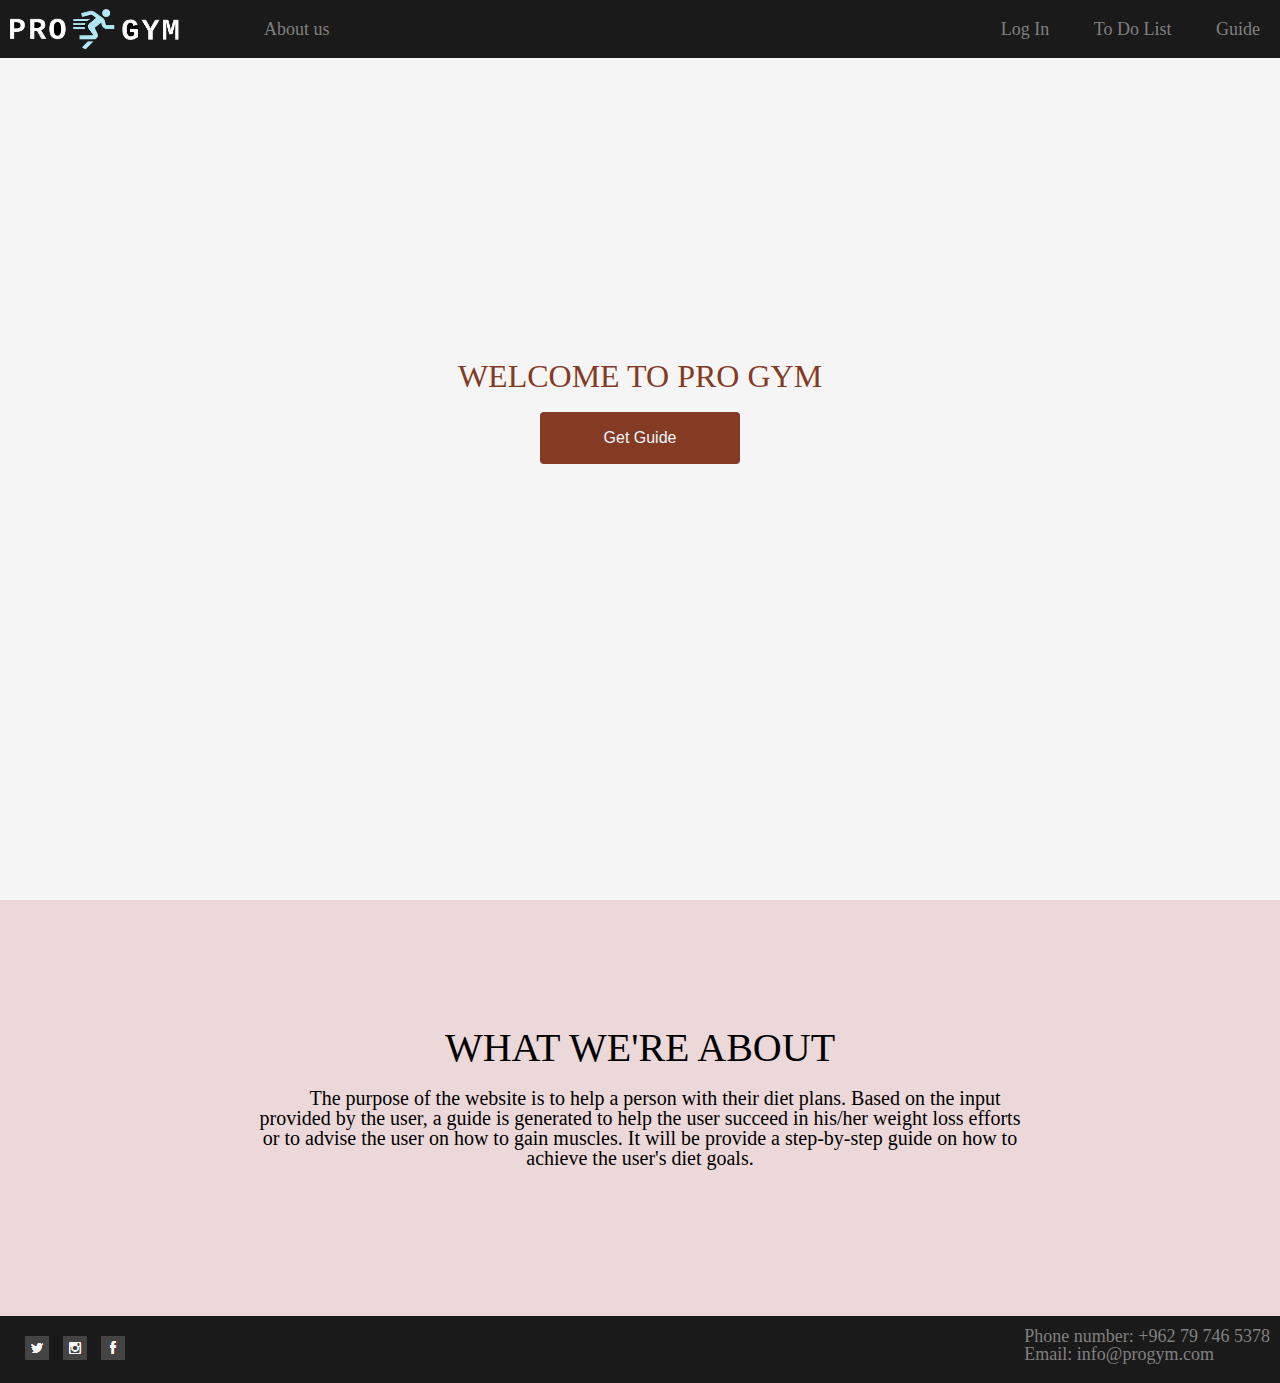
==== html/index.html @ f0676a06 "fix css todolist" ====
<!DOCTYPE html>
<html lang="en">
    <head>
    <link rel="stylesheet" href="../css/reset.css" />
    <link rel="stylesheet" href="../css/style.css" />
  </head>
  <body>
    <header>
      <nav id="allNav">
        <ul id="nav">
          <a href="./index.html"><li class="brand-name"></li></a>
          <li class="nav-item"><a href="./AbouUs.html">About us</a></li>
          <ul class="nav-right">
            <li><a id="login-logout" onclick="loginLogout()">Login </a></li>
            <li><a href="./toDoList.html">To Do List </a> </li>
            <li><a href="./guide.html">Guide</a></li>
          </ul>
        </ul>
      </ul>
    </nav>
  </header>
  <main id="indexMain">
    <div id="heading">
      <h1>WELCOME TO PRO GYM</h1>
      <button id="getGuideBtn">
        <span><a style="color: aliceblue; text-decoration: none" href="./guide.html">
            Get Guide</a></span>
      </button>
    </div>
    <ul class="slideshow">
      <li></li>
      <li></li>
      <li></li>
    </ul>
    <!-- <div id = "info">
            <p id = "description"></p>
        </div> -->
      <div id="websiteDescription">
        <h3>
          WHAT WE'RE ABOUT
          <p id="paraDescription">
            The purpose of the website is to help a person with their diet
            plans. Based on the input provided by the user, a guide is generated
            to help the user succeed in his/her weight loss efforts or to advise
            the user on how to gain muscles. It will be provide a step-by-step
            guide on how to achieve the user's diet goals.
          </p>
        </h3>
      </div>
    </main>
    <footer>
      <ul id="aboutUs">
        <!-- <li><a href="./AbouUs.html">About Us</a></li> -->
        <a href="https://www.twitter.com"><li> <img src="../image/twit-icon.png" alt=""></li></a>
        <a href="https://www.instagram.com"><li><img src="../image/insta-icon.png" alt=""></li></a>
        <a href="https://www.facebook.com/"><li><img src="../image/fb-icon.png" alt=""></li></a>
      </ul>
      <ul class="move-right">
        <li>Phone number: +962 79 746 5378</li>
        <li>Email: info@progym.com</li>
      </ul>
    </footer>
    <script src="../js/app.js"></script>

</html>
---- css/style.css ----
html,
body {
  height: 100%;
  position: relative;
}
.footer {
  position: fixed;
  bottom: 0;
  width: 100%;
}
header {
  display: block;
}
header nav {
  position: fixed;
  display: block;
  width: 100%;
  top: 0;
  z-index: 10;
}
#aboutUsFooter{
  position:relative;
}
#nav {
  /* padding:10px; */
}

/* #imageDiv{
    margin-top: -13%;
} */
#nav .brand-name {
  background: url(../image/logo_transparent_trimmedPic.png);
  background-repeat: no-repeat;
  background-size: 200px 100%;
  width: 200px;
}
#heading {
  position: absolute;
  width: 100%;
  text-align: center;
  top: 40%;
  z-index: 1;
  font-size: 2em;
}
#heading h1 {
  width: 38%;
  background: whitesmoke;
  color: #843a23;
  margin: 0 auto;
  text-align: center;
}
#nav,
footer {
  background: #1b1a1a;
}
#nav li,
footer ul {
  display: inline-block;
  padding: 20px;
  vertical-align: middle;
}
#nav li a,
.nav-right,
footer ul a {
  text-decoration: none;
  color: gray;
  cursor: pointer;
}
.nav-right {
  float: right;
  font-size: 18px;
}
.brand-name {
  font-size: 2em;
  font-style: italic;
}
.nav-item {
  font-size: 18px;
}
#getGuideBtn {
  /* background:#634343; */
  background: #843a23;
  color: whitesmoke;
  font-size: 16px;
  margin: 20px;
  width: 200px;
  line-height: 50px;
  border: 0;
  border-radius: 4px;
}
#getGuideBtn span {
  cursor: pointer;
  display: inline-block;
  position: relative;
  transition: 0.5s;
}

#getGuideBtn span:after {
  content: "\00bb";
  position: absolute;
  opacity: 0;
  top: 0;
  right: -20px;
  transition: 0.5s;
}

#getGuideBtn:hover span {
  padding-right: 25px;
}

#getGuideBtn:hover span:after {
  opacity: 1;
  right: 0;
}

#footer {
  position: relative;
}
#nav,
footer {
  background: #1b1a1a;
}

.move-right {
  position: relative;
  color: gray;
  padding: 0;
  margin-right: 10px;
  font-size: 18px;
  transform: translateY(30%);
  float: right;
}
#aboutUs li {
  font-size: 18px;
  display: inline-block;
  padding: 0 5px;
}
#websiteDescription {
  padding: 10%;
  background-color: #ecd8d8;
  font-size: 20px;
  /* height:100vh */
  text-align: center;
}
#websiteDescription h3 {
  font-size: 2em;
  text-align: center;
}
#paraDescription {
  font-size: 0.5em;
  width: 75%;
  margin: 20px auto;
  text-indent: 30px;
}
.slideshow {
  width: 100%;
  height: 100vh;
  /* animation-direction: alternate-reverse; */
  position: relative;
  top: 0;
  left: 0;
  z-index: 0;
  list-style: none;
  margin: 0 auto;
  padding: 0;
  background: whitesmoke;
}
.slideshow li {
  opacity: 1;
  width: 100%;
  height: 100%;
  position: absolute;
  top: 0;
  left: 0;
  background-size: cover;
  background-position: 50% 50%;
  background-repeat: no-repeat;
  opacity: 0;
  z-index: 0;
  animation: imageAnimation 24s linear infinite;
}
#info p {
  opacity: 0;
  margin: 1.5em;
  text-align: center;
  animation: textAnimation 24s linear infinite;
}
.slideshow li:nth-child(1) {
  background-image: url(https://images.unsplash.com/photo-1488459716781-31db52582fe9?ixid=MXwxMjA3fDB8MHxwaG90by1wYWdlfHx8fGVufDB8fHw%3D&ixlib=rb-1.2.1&auto=format&fit=crop&w=1350&q=80);
}
.slideshow li:nth-child(2) {
  opacity: 0;
  animation-delay: 8s;
  background-image: url(https://images.unsplash.com/photo-1558611848-73f7eb4001a1?ixid=MXwxMjA3fDB8MHxwaG90by1wYWdlfHx8fGVufDB8fHw%3D&ixlib=rb-1.2.1&auto=format&fit=crop&w=1351&q=80);
}
.slideshow li:nth-child(3) {
  opacity: 0;
  animation-delay: 16s;
  background-image: url(https://images.unsplash.com/photo-1502139214982-d0ad755818d8?ixlib=rb-1.2.1&ixid=MXwxMjA3fDB8MHxwaG90by1wYWdlfHx8fGVufDB8fHw%3D&auto=format&fit=crop&w=1350&q=80);
}

/* Signup form */
#dataMain {
  height: 90vh;
}
section {
  position: relative;
  padding: 6.25%;
  display: inline;
}
.form {
  border-radius: 5%;
  position: relative;
  /* transform: translateY(25%); */
  border: 1px solid rgba(37, 36, 36, 0.356);
  width: 750px;
  height: 500px;
  display: block;
  margin: 0 auto;
  padding: 2%;
}
.form h3 {
  font-size: 25px;
  font-weight: bold;
  margin-bottom: 100px;
}
.form ul {
  margin: 10px 0;
}
.form ul label {
  font-size: 20px;
  margin: 5px;
  display: inline-block;
  width: 100px;
  text-align: center;
}

.form ul li {
  display: inline;
  line-height: 20px;
}
.form ul li input {
  width: 25%;
  border-radius: 5px;
  border: 1px solid rgba(37, 36, 36, 0.356);
}
.form div {
  width: 100%;
  height: 190px;
}
.form div img {
  width: 300px;
  height: 200px;
  float: right;
}

#submitBtn {
  position: relative;
  /* left: 25%; */
  /* top: 25%; */
  background: #843a23;
  color: whitesmoke;
  font-size: 16px;
  margin: 20px;
  width: 200px;
  line-height: 50px;
  border: 0;
  border-radius: 4px;
  top: 25%;
  left: 6.25%;
}
#submitBtn span {
  cursor: pointer;
  display: inline-block;
  position: relative;
  transition: 0.5s;
}

#submitBtn span:after {
  content: "\00bb";
  position: absolute;
  opacity: 0;
  top: 0;
  right: -20px;
  transition: 0.5s;
}

#submitBtn span:hover {
  padding-right: 25px;
}

#submitBtn span:hover:after {
  opacity: 1;
  right: 0;
}
@keyframes imageAnimation {
  0% {
    opacity: 0;
    animation-timing-function: ease-in;
  }
  12.5% {
    opacity: 1;
  }
  32.5% {
    opacity: 1;
  }
  40% {
    opacity: 0;
    animation-timing-function: ease-out;
  }
}
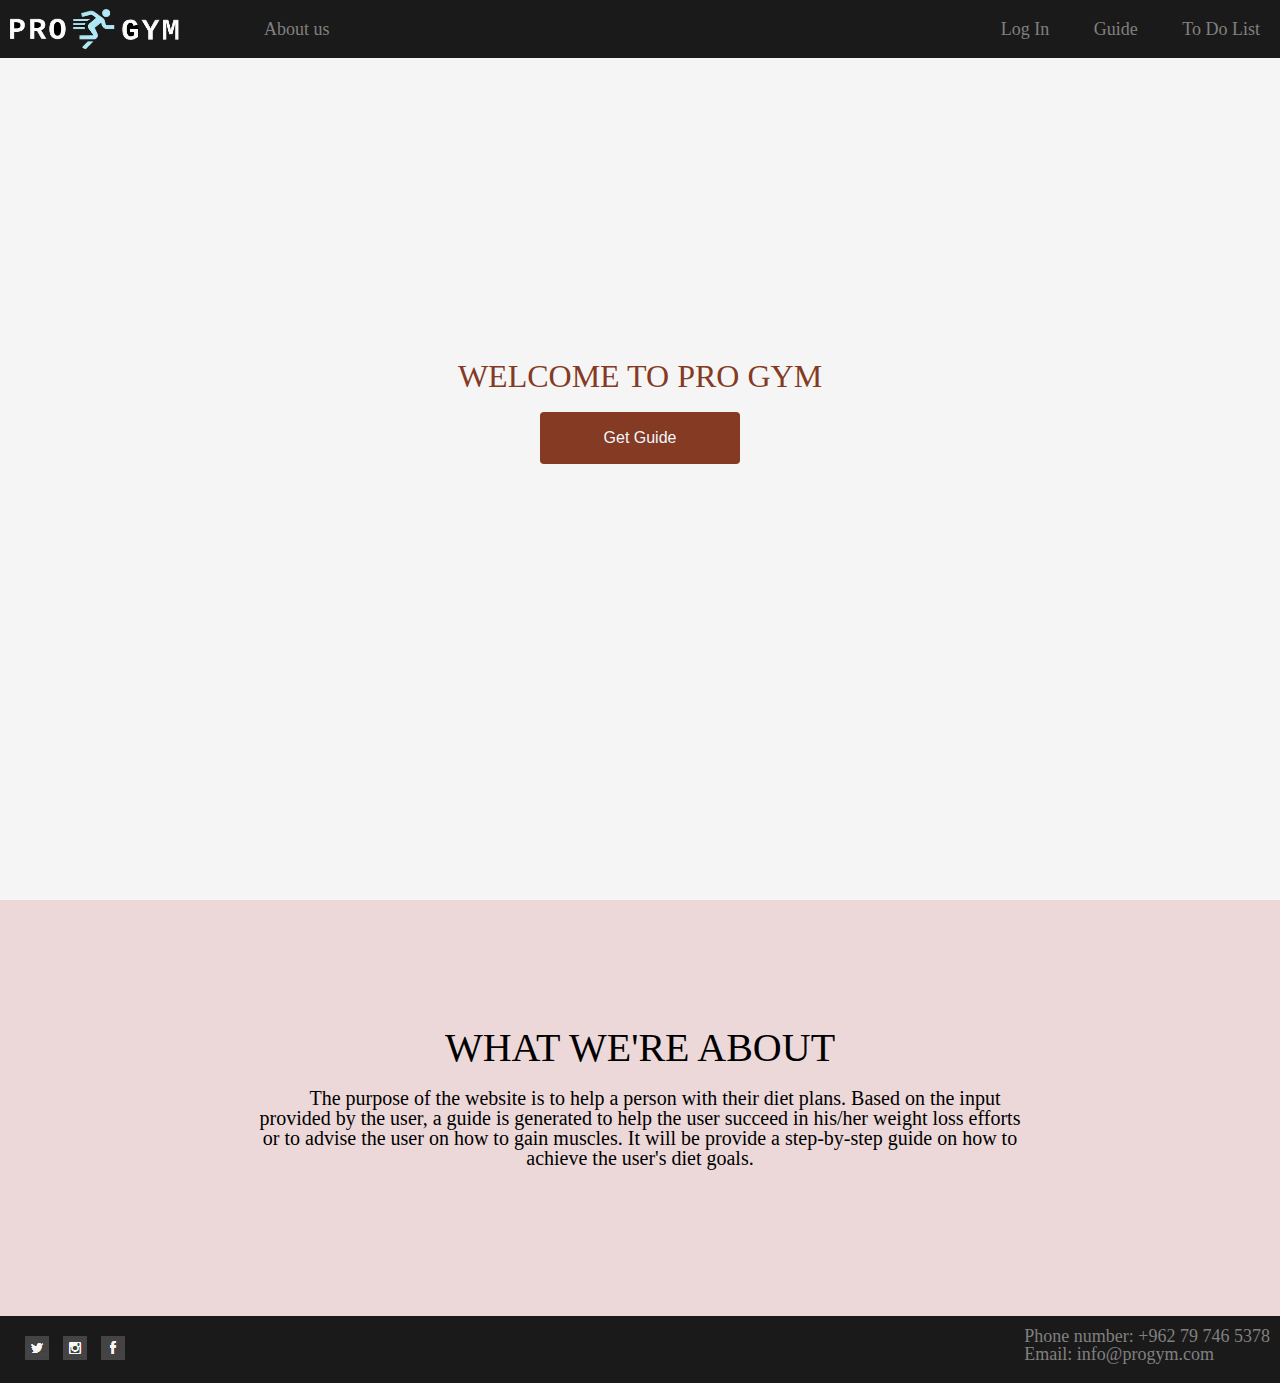
==== commit e0bd3d62: "add-todo-list" ====
--- a/html/index.html
+++ b/html/index.html
@@ -12,8 +12,8 @@
           <li class="nav-item"><a href="./AbouUs.html">About us</a></li>
           <ul class="nav-right">
             <li><a id="login-logout" onclick="loginLogout()">Login </a></li>
+            <li><a href="./guide.html">Guide</a></li>
             <li><a href="./toDoList.html">To Do List </a> </li>
-            <li><a href="./guide.html">Guide</a></li>
           </ul>
         </ul>
       </ul>
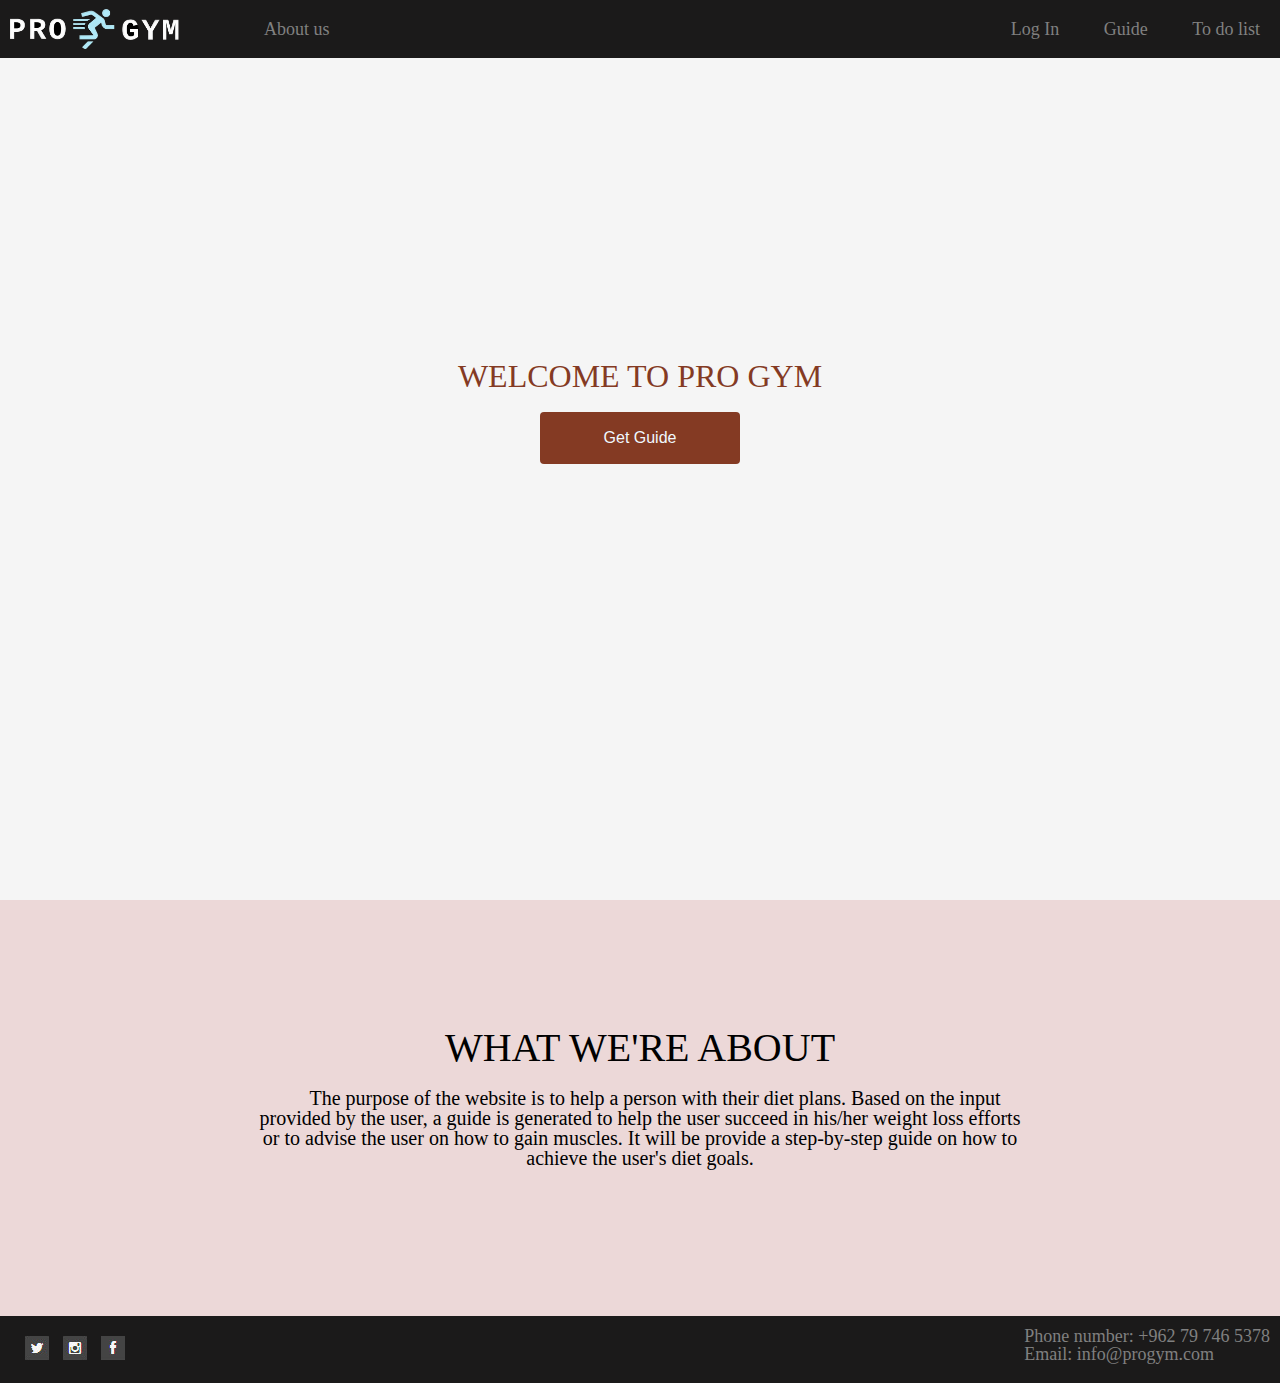
==== commit 9d8ec575: "edited footer toDoList and titles in another pages" ====
--- a/html/index.html
+++ b/html/index.html
@@ -3,6 +3,7 @@
     <head>
     <link rel="stylesheet" href="../css/reset.css" />
     <link rel="stylesheet" href="../css/style.css" />
+    <title>Pro Gym</title>
   </head>
   <body>
     <header>
@@ -13,7 +14,7 @@
           <ul class="nav-right">
             <li><a id="login-logout" onclick="loginLogout()">Login </a></li>
             <li><a href="./guide.html">Guide</a></li>
-            <li><a href="./toDoList.html">To Do List </a> </li>
+            <li><a href="./toDoList.html">To do list </a> </li>
           </ul>
         </ul>
       </ul>
--- a/css/style.css
+++ b/css/style.css
@@ -49,19 +49,15 @@
   margin: 0 auto;
   text-align: center;
 }
-#nav,
-footer {
+#nav, footer {
   background: #1b1a1a;
 }
-#nav li,
-footer ul {
+#nav li, footer ul {
   display: inline-block;
   padding: 20px;
   vertical-align: middle;
 }
-#nav li a,
-.nav-right,
-footer ul a {
+#nav li a, .nav-right, footer ul a {
   text-decoration: none;
   color: gray;
   cursor: pointer;
@@ -116,8 +112,7 @@
 #footer {
   position: relative;
 }
-#nav,
-footer {
+#nav, footer {
   background: #1b1a1a;
 }
 
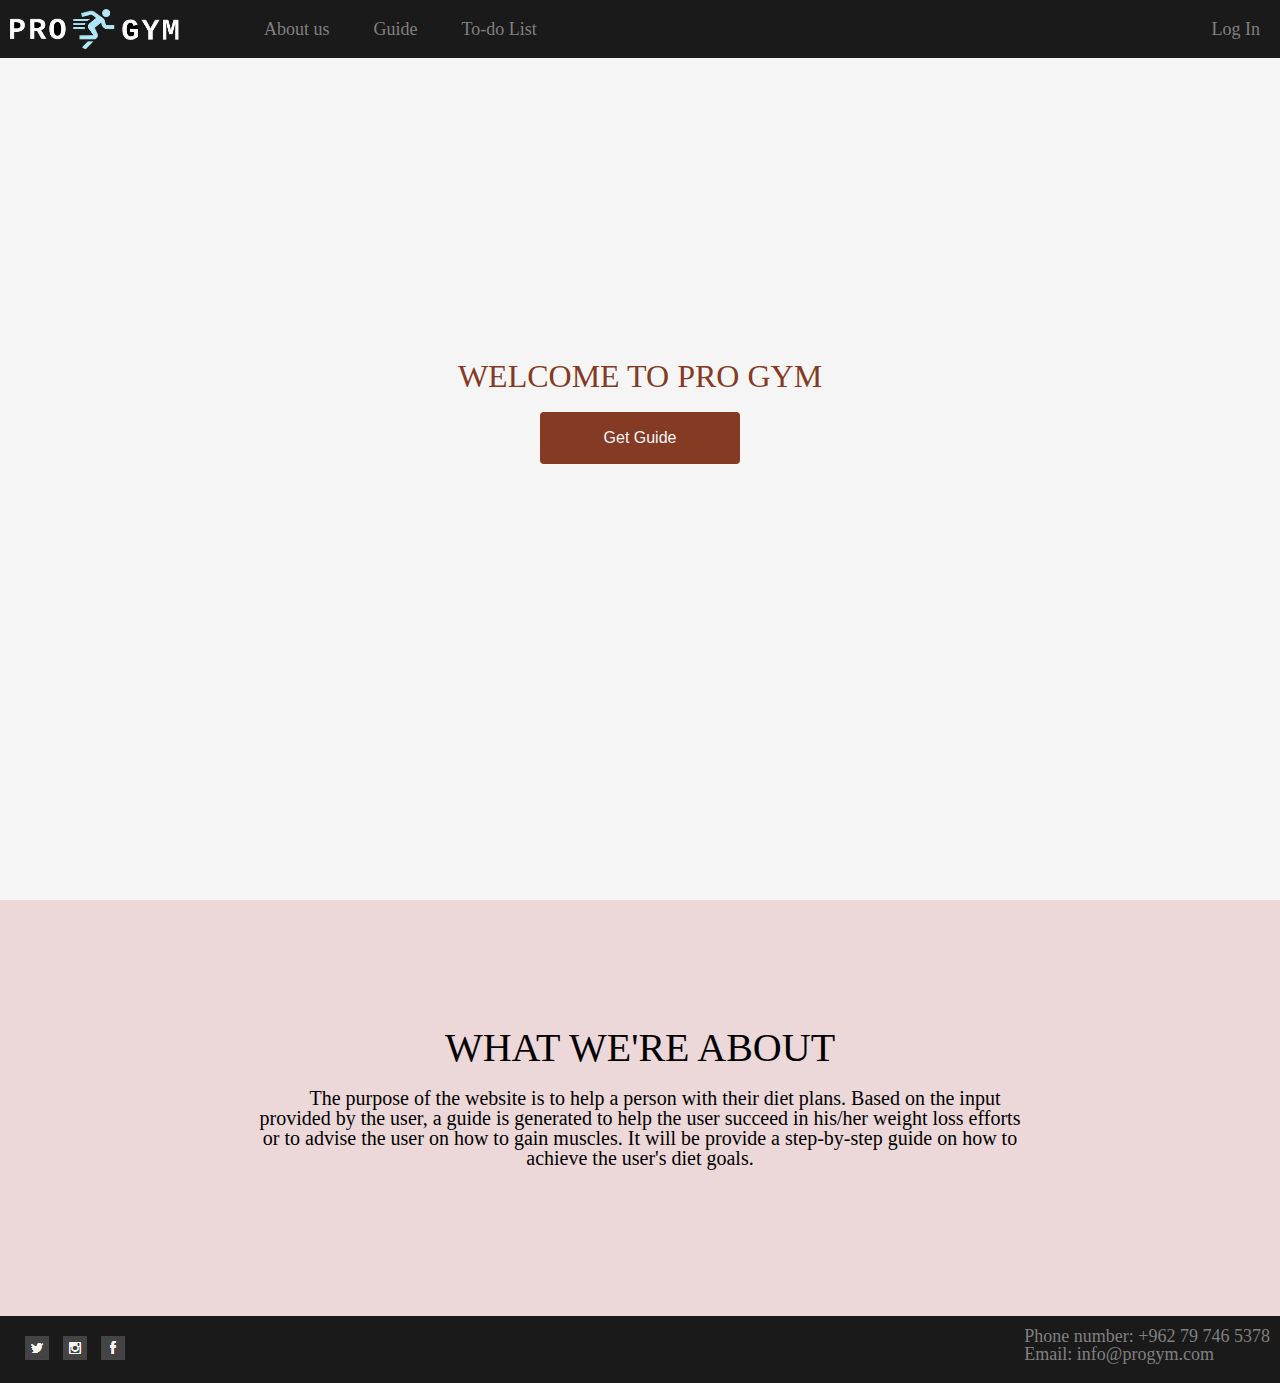
==== commit 8ce3e9e7: "modified the to do list and fixed nav" ====
--- a/html/index.html
+++ b/html/index.html
@@ -11,10 +11,11 @@
         <ul id="nav">
           <a href="./index.html"><li class="brand-name"></li></a>
           <li class="nav-item"><a href="./AbouUs.html">About us</a></li>
+          <li class="nav-item"><a href="./guide.html">Guide</a></li>
+          <li class="nav-item"><a href="./toDoList.html">To-do List </a> </li>
           <ul class="nav-right">
             <li><a id="login-logout" onclick="loginLogout()">Login </a></li>
-            <li><a href="./guide.html">Guide</a></li>
-            <li><a href="./toDoList.html">To do list </a> </li>
+           
           </ul>
         </ul>
       </ul>
--- a/css/style.css
+++ b/css/style.css
@@ -18,16 +18,11 @@
   top: 0;
   z-index: 10;
 }
-#aboutUsFooter{
-  position:relative;
+#aboutUsFooter {
+  position: relative;
 }
 #nav {
-  /* padding:10px; */
-}
-
-/* #imageDiv{
-    margin-top: -13%;
-} */
+}
 #nav .brand-name {
   background: url(../image/logo_transparent_trimmedPic.png);
   background-repeat: no-repeat;
@@ -49,15 +44,19 @@
   margin: 0 auto;
   text-align: center;
 }
-#nav, footer {
+#nav,
+footer {
   background: #1b1a1a;
 }
-#nav li, footer ul {
+#nav li,
+footer ul {
   display: inline-block;
   padding: 20px;
   vertical-align: middle;
 }
-#nav li a, .nav-right, footer ul a {
+#nav li a,
+.nav-right,
+footer ul a {
   text-decoration: none;
   color: gray;
   cursor: pointer;
@@ -74,7 +73,6 @@
   font-size: 18px;
 }
 #getGuideBtn {
-  /* background:#634343; */
   background: #843a23;
   color: whitesmoke;
   font-size: 16px;
@@ -112,7 +110,8 @@
 #footer {
   position: relative;
 }
-#nav, footer {
+#nav,
+footer {
   background: #1b1a1a;
 }
 
@@ -134,7 +133,6 @@
   padding: 10%;
   background-color: #ecd8d8;
   font-size: 20px;
-  /* height:100vh */
   text-align: center;
 }
 #websiteDescription h3 {
@@ -150,7 +148,6 @@
 .slideshow {
   width: 100%;
   height: 100vh;
-  /* animation-direction: alternate-reverse; */
   position: relative;
   top: 0;
   left: 0;
@@ -193,8 +190,6 @@
   animation-delay: 16s;
   background-image: url(https://images.unsplash.com/photo-1502139214982-d0ad755818d8?ixlib=rb-1.2.1&ixid=MXwxMjA3fDB8MHxwaG90by1wYWdlfHx8fGVufDB8fHw%3D&auto=format&fit=crop&w=1350&q=80);
 }
-
-/* Signup form */
 #dataMain {
   height: 90vh;
 }
@@ -206,7 +201,6 @@
 .form {
   border-radius: 5%;
   position: relative;
-  /* transform: translateY(25%); */
   border: 1px solid rgba(37, 36, 36, 0.356);
   width: 750px;
   height: 500px;
@@ -251,8 +245,6 @@
 
 #submitBtn {
   position: relative;
-  /* left: 25%; */
-  /* top: 25%; */
   background: #843a23;
   color: whitesmoke;
   font-size: 16px;
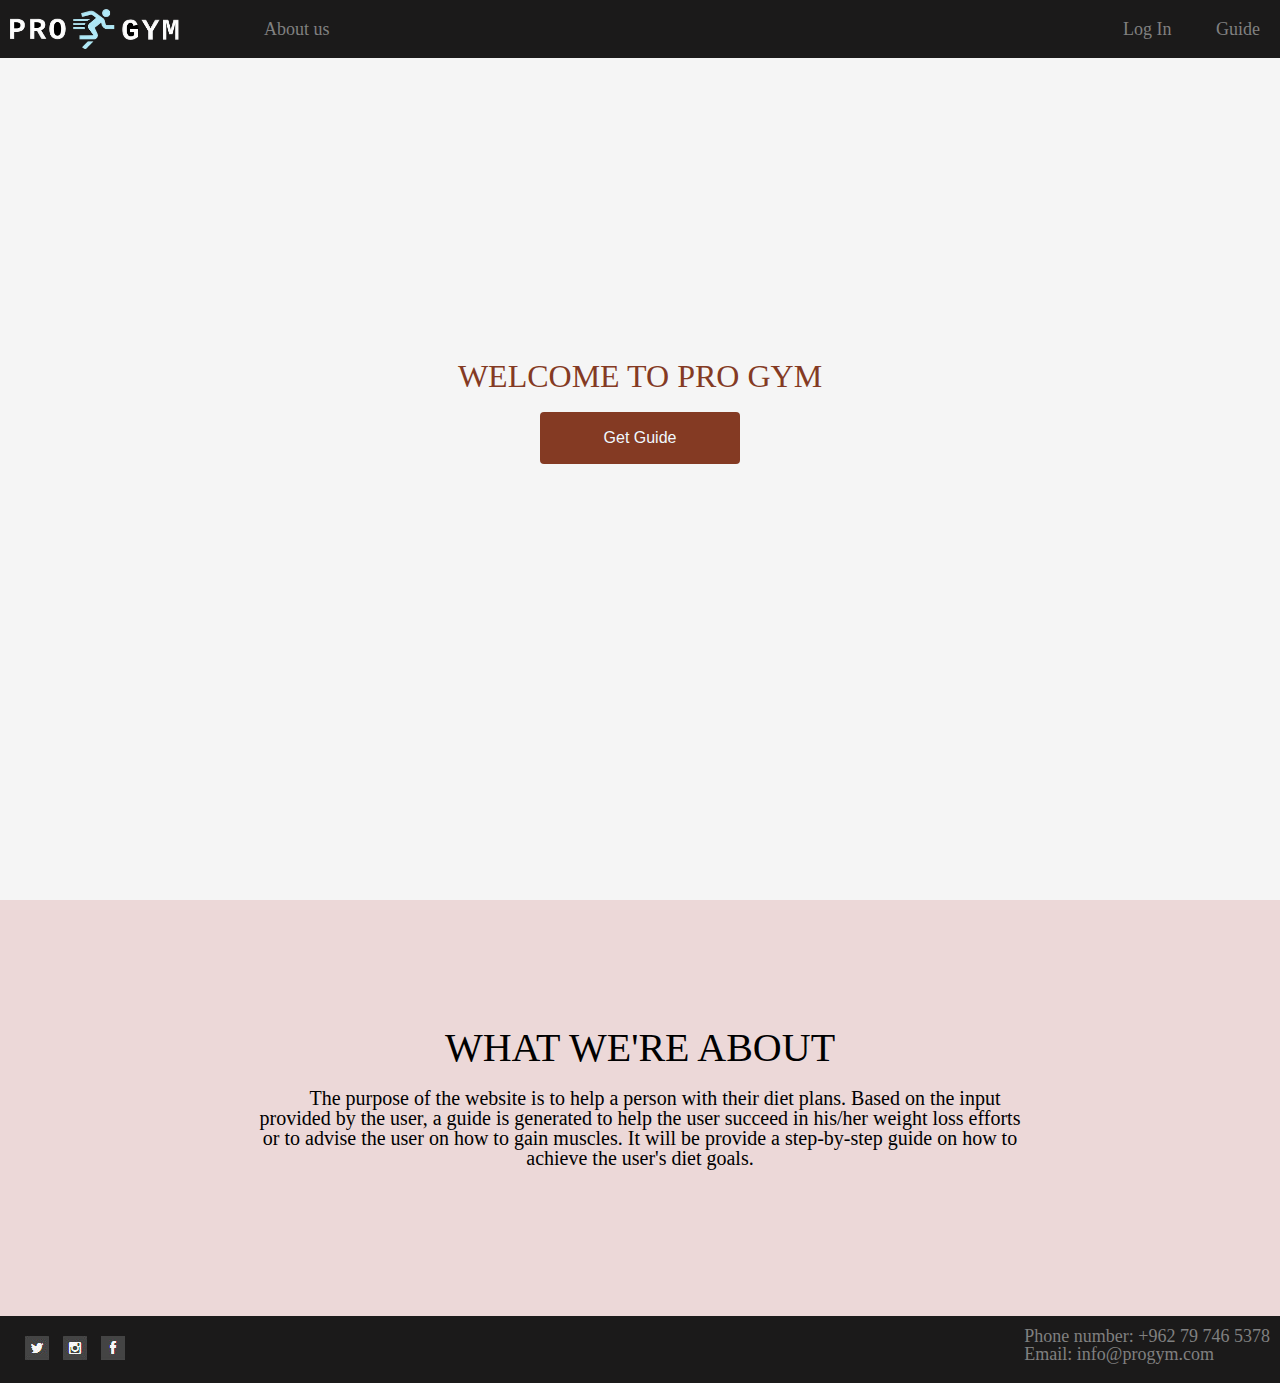
==== commit 9eaaa64b: "any" ====
--- a/html/index.html
+++ b/html/index.html
@@ -11,11 +11,10 @@
         <ul id="nav">
           <a href="./index.html"><li class="brand-name"></li></a>
           <li class="nav-item"><a href="./AbouUs.html">About us</a></li>
-          <li class="nav-item"><a href="./guide.html">Guide</a></li>
-          <li class="nav-item"><a href="./toDoList.html">To-do List </a> </li>
           <ul class="nav-right">
             <li><a id="login-logout" onclick="loginLogout()">Login </a></li>
-           
+            <li><a href="./guide.html">Guide</a></li>
+            <!-- <li><a href="./toDoList.html">To do list </a> </li> -->
           </ul>
         </ul>
       </ul>
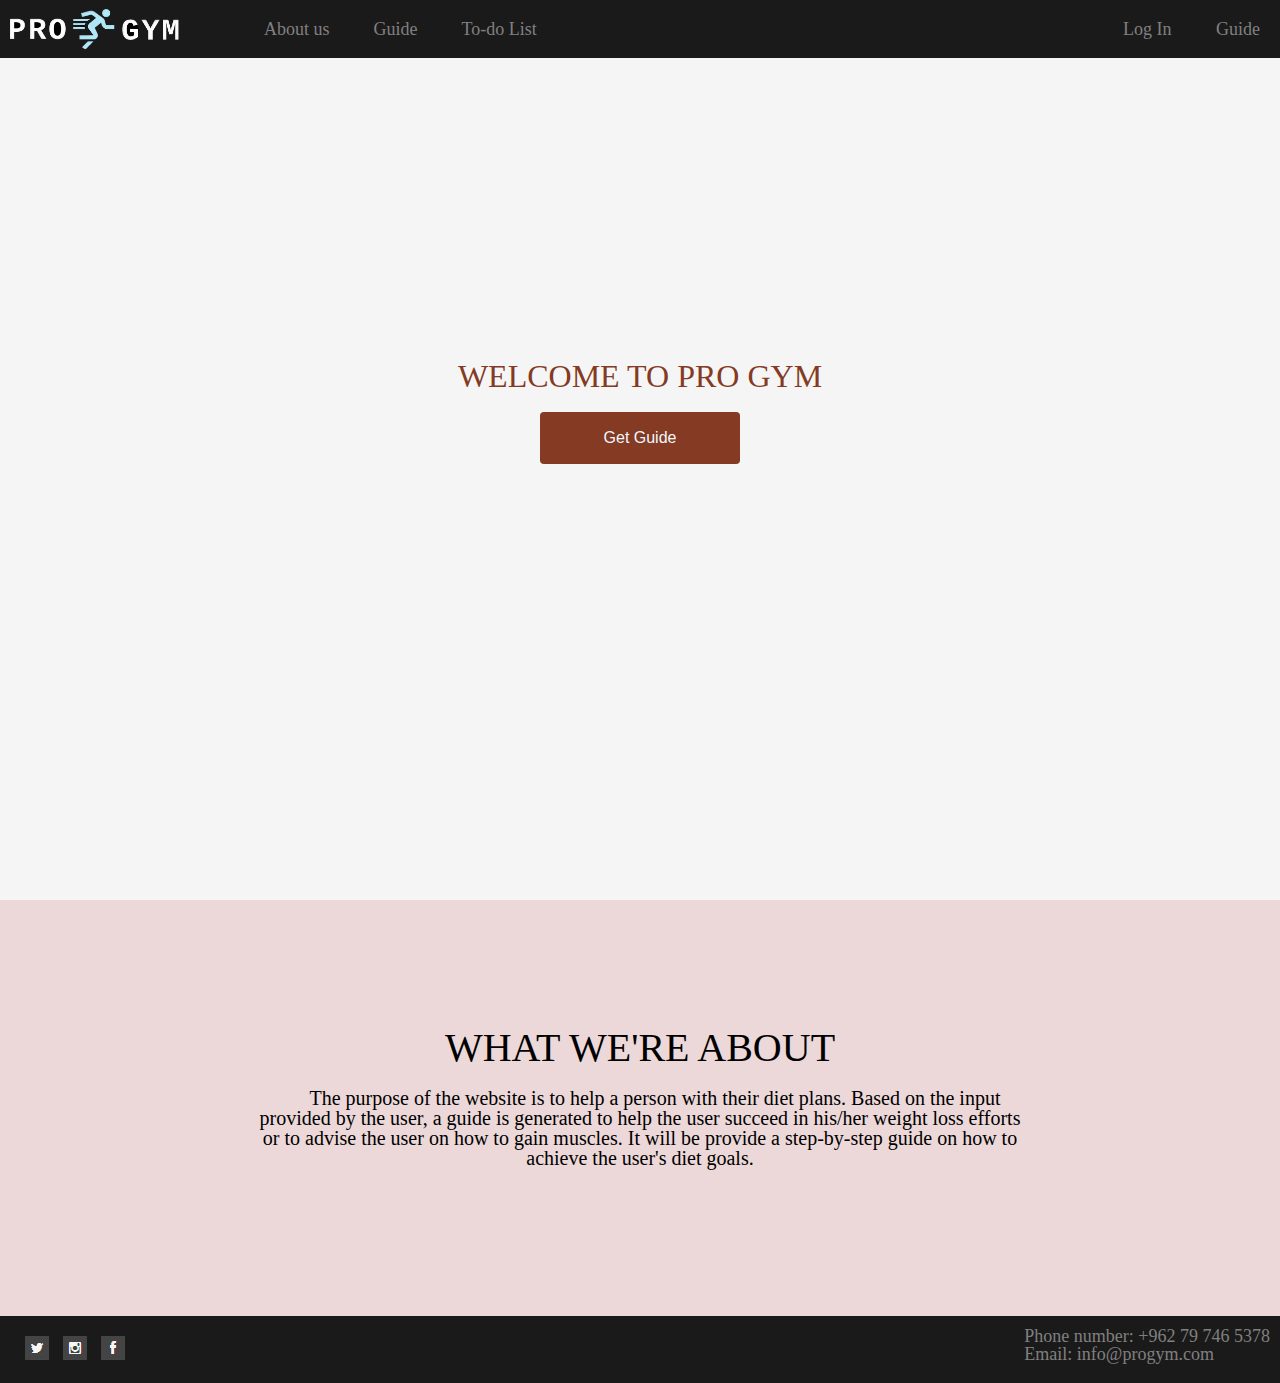
==== commit d8a2cf52: "n" ====
--- a/html/index.html
+++ b/html/index.html
@@ -11,6 +11,8 @@
         <ul id="nav">
           <a href="./index.html"><li class="brand-name"></li></a>
           <li class="nav-item"><a href="./AbouUs.html">About us</a></li>
+          <li class="nav-item"><a href="./guide.html">Guide</a></li>
+          <li class="nav-item"><a href="./toDoList.html">To-do List </a> </li>
           <ul class="nav-right">
             <li><a id="login-logout" onclick="loginLogout()">Login </a></li>
             <li><a href="./guide.html">Guide</a></li>
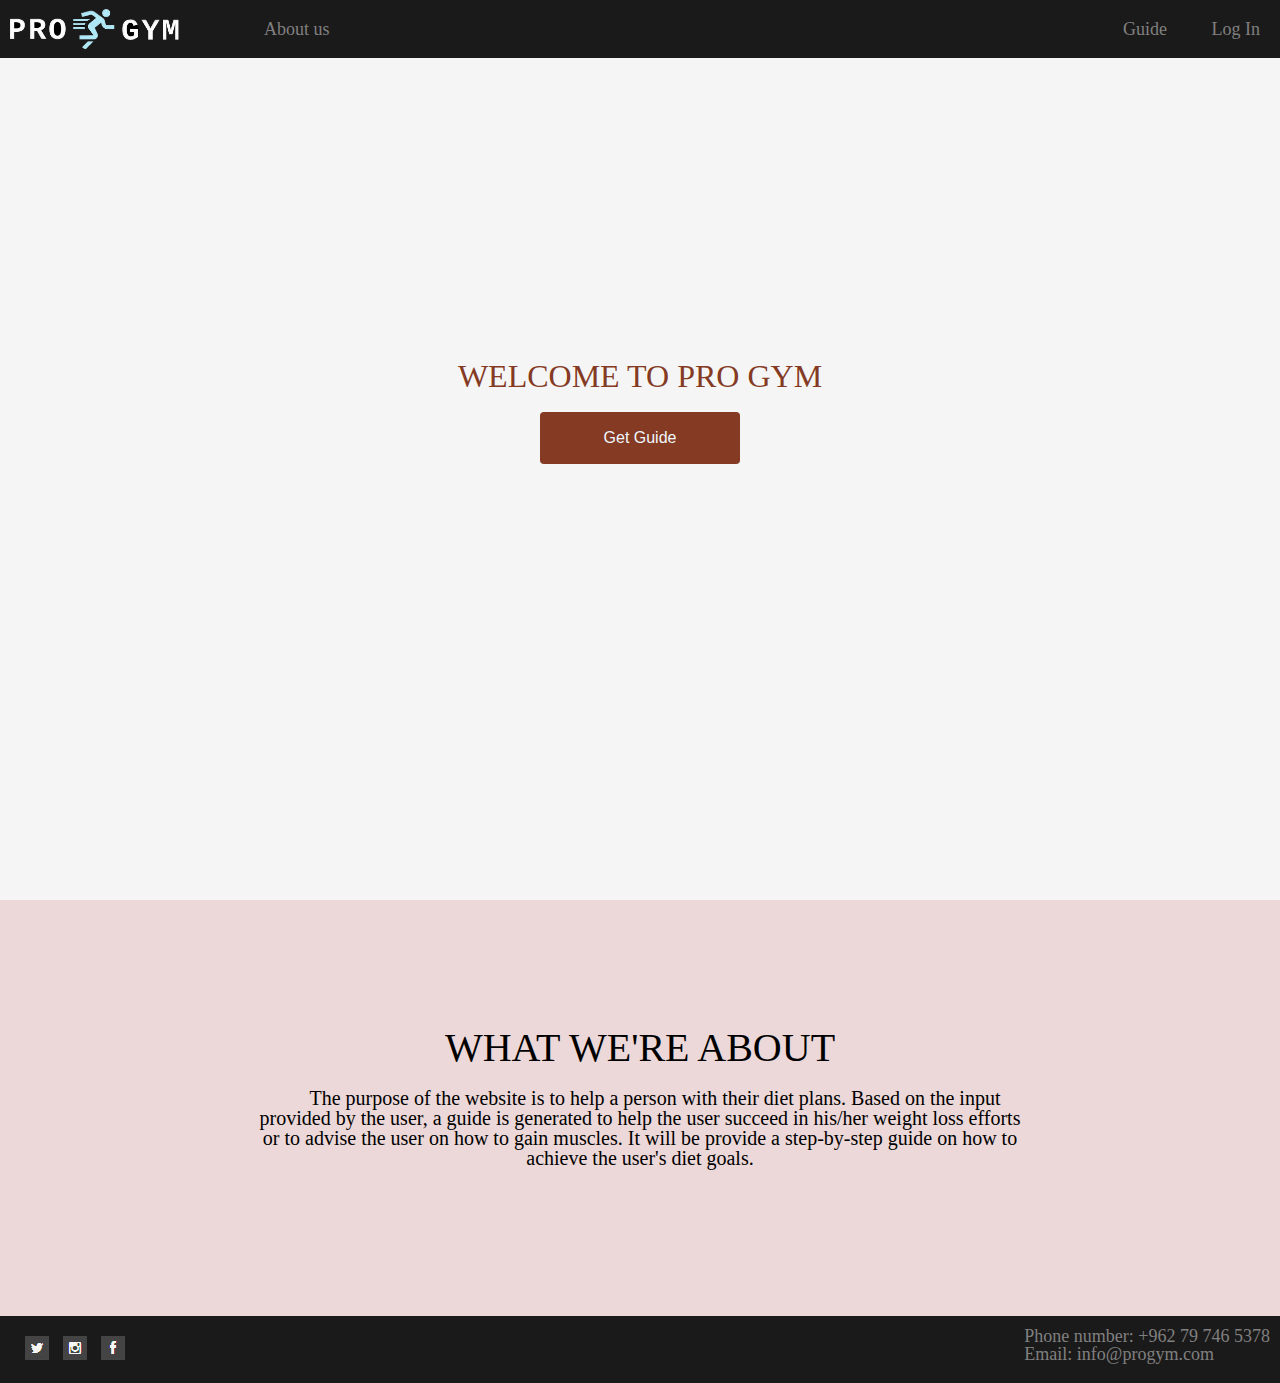
==== commit 62eb9940: "fixed problems" ====
--- a/html/index.html
+++ b/html/index.html
@@ -11,12 +11,10 @@
         <ul id="nav">
           <a href="./index.html"><li class="brand-name"></li></a>
           <li class="nav-item"><a href="./AbouUs.html">About us</a></li>
-          <li class="nav-item"><a href="./guide.html">Guide</a></li>
-          <li class="nav-item"><a href="./toDoList.html">To-do List </a> </li>
           <ul class="nav-right">
+            <li class="nav-item"><a href="./guide.html">Guide</a></li>
             <li><a id="login-logout" onclick="loginLogout()">Login </a></li>
-            <li><a href="./guide.html">Guide</a></li>
-            <!-- <li><a href="./toDoList.html">To do list </a> </li> -->
+           
           </ul>
         </ul>
       </ul>
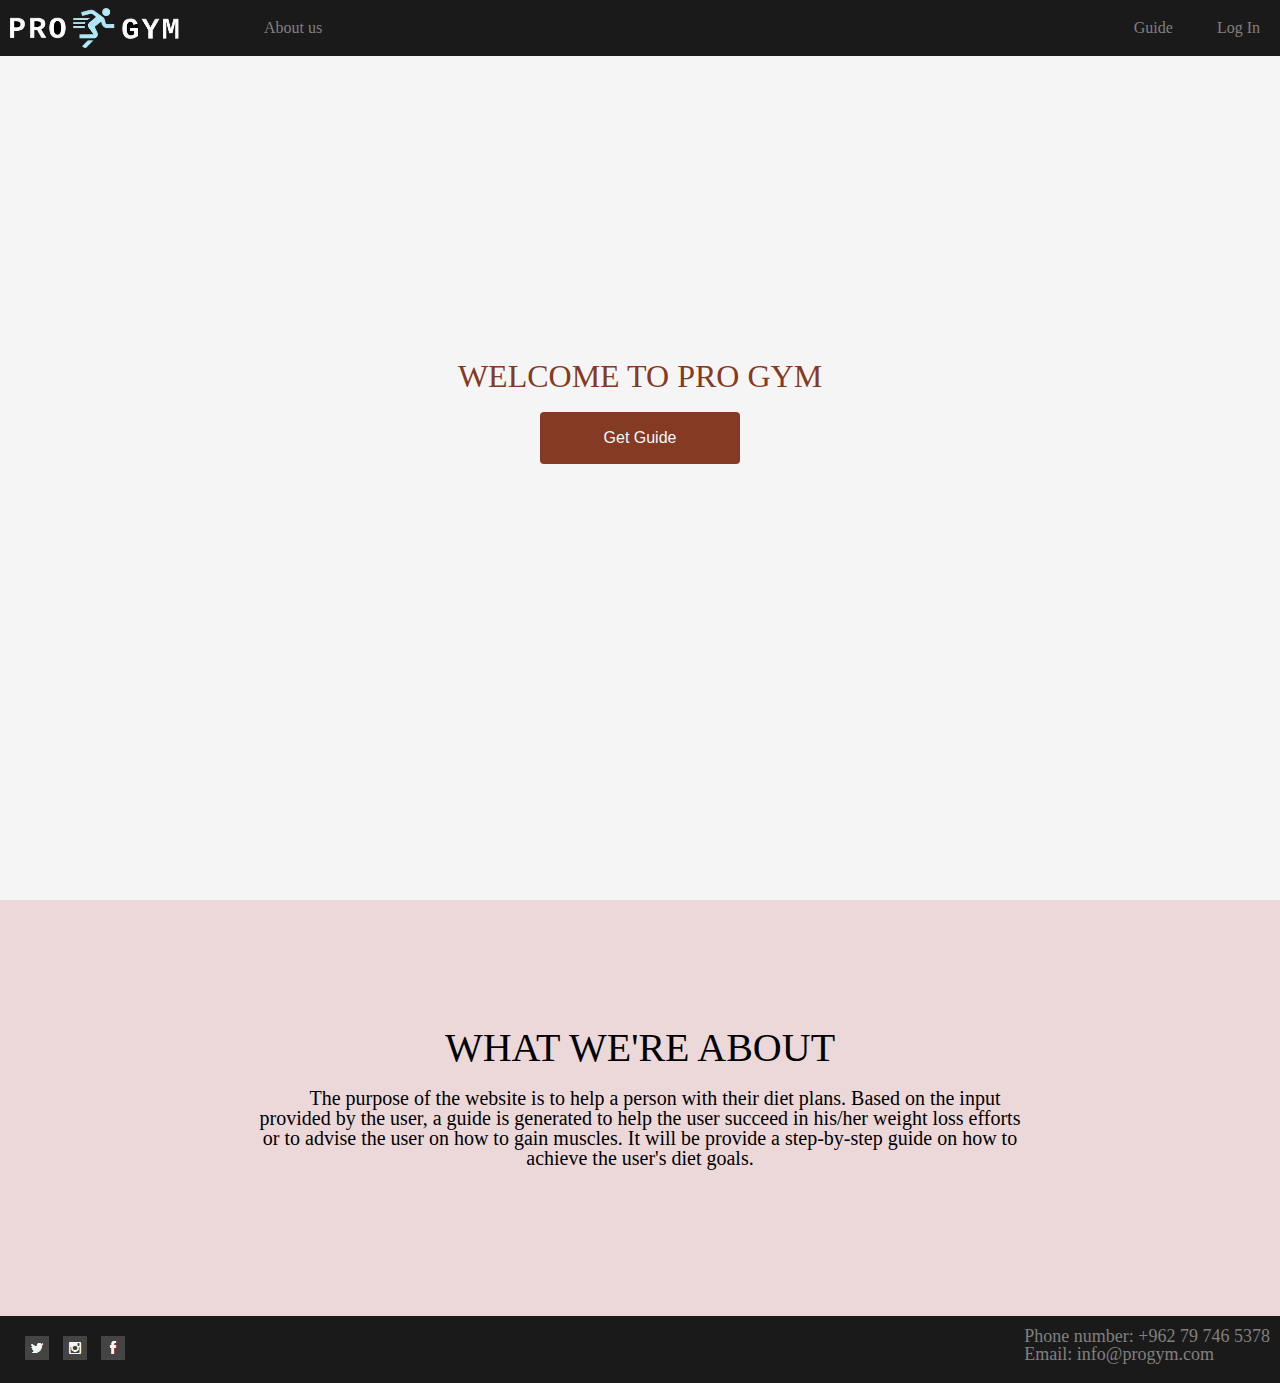
==== commit 8a03cadb: "fix guide css" ====
--- a/html/index.html
+++ b/html/index.html
@@ -10,12 +10,10 @@
       <nav id="allNav">
         <ul id="nav">
           <a href="./index.html"><li class="brand-name"></li></a>
-          <li class="nav-item"><a href="./AbouUs.html">About us</a></li>
+          <li class="haver-class" class="nav-item"><a href="./AbouUs.html">About us</a></li>
           <ul class="nav-right">
-            <li class="nav-item"><a href="./guide.html">Guide</a></li>
-            <li><a id="login-logout" onclick="loginLogout()">Login </a></li>
-           
-          </ul>
+            <li class="haver-class" class="nav-item"><a href="./guide.html">Guide</a></li>
+            <li class="haver-class"><a id="login-logout" onclick="loginLogout()">Login </a></li>
         </ul>
       </ul>
     </nav>
--- a/css/style.css
+++ b/css/style.css
@@ -4,7 +4,7 @@
   position: relative;
 }
 .footer {
-  position: fixed;
+  /* position: fixed; */
   bottom: 0;
   width: 100%;
 }
@@ -63,7 +63,7 @@
 }
 .nav-right {
   float: right;
-  font-size: 18px;
+  font-size: 16px;
 }
 .brand-name {
   font-size: 2em;
@@ -207,6 +207,10 @@
   display: block;
   margin: 0 auto;
   padding: 2%;
+}
+.haver-class:hover {
+  background-color: white;
+  color: black;
 }
 .form h3 {
   font-size: 25px;
